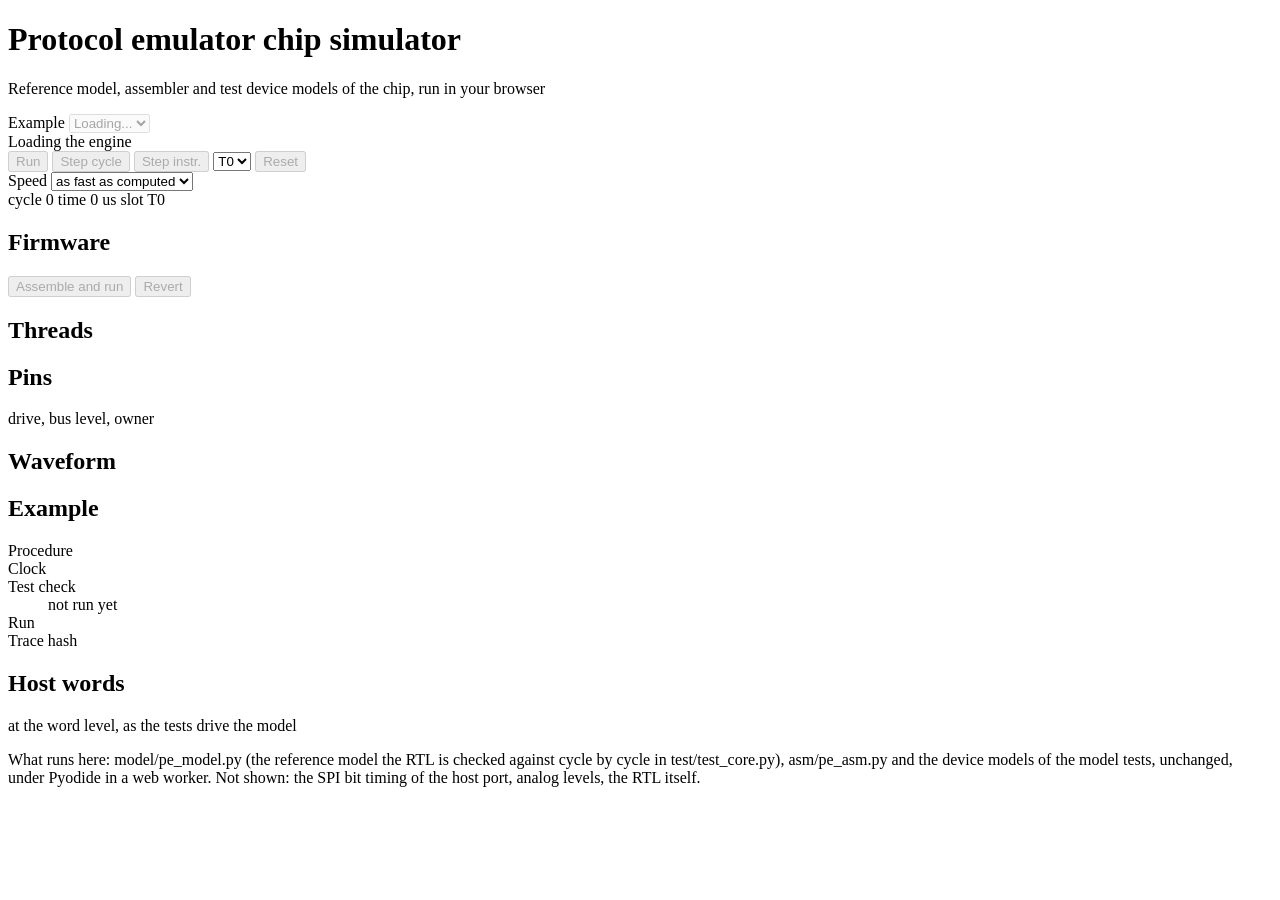
==== sim/index.html @ 9e262dae "Browser simulator: page markup (header, controls, firmware editor, threads, pins, waveform, example " ====
<!doctype html>
<html lang="en">
<head>
<meta charset="utf-8">
<meta name="viewport" content="width=device-width, initial-scale=1">
<title>Protocol emulator simulator</title>
<meta name="description" content="The reference model, assembler and test device models of the protocol emulator chip, running in the browser.">
<link rel="icon" href="data:,">
<link rel="stylesheet" href="style.css">
<script type="importmap">
{
  "imports": {
    "@codemirror/state": "./vendor/codemirror/state/index.js",
    "@codemirror/view": "./vendor/codemirror/view/index.js",
    "@codemirror/commands": "./vendor/codemirror/commands/index.js",
    "@codemirror/language": "./vendor/codemirror/language/index.js",
    "@codemirror/lint": "./vendor/codemirror/lint/index.js",
    "@codemirror/streamparser": "./vendor/codemirror/streamparser/index.js",
    "@lezer/common": "./vendor/codemirror/lezer-common/index.js",
    "@lezer/highlight": "./vendor/codemirror/lezer-highlight/index.js",
    "@marijn/find-cluster-break": "./vendor/codemirror/find-cluster-break/index.js",
    "style-mod": "./vendor/codemirror/style-mod/index.js",
    "w3c-keyname": "./vendor/codemirror/w3c-keyname/index.js",
    "crelt": "./vendor/codemirror/crelt/index.js"
  }
}
</script>
<script type="module" src="app.js"></script>
</head>
<body>
<header class="top">
  <div class="brand">
    <h1>Protocol emulator chip <span>simulator</span></h1>
    <p class="sub" id="sub">Reference model, assembler and test device models of the chip, run in your browser</p>
  </div>
  <div class="pick">
    <label for="example">Example</label>
    <select id="example" disabled><option>Loading...</option></select>
  </div>
  <div class="engine" id="engine"><span class="dot"></span><span id="engine-text">Loading the engine</span></div>
</header>

<nav class="controls" aria-label="Run controls">
  <div class="group">
    <button id="run" class="primary" disabled title="Run or pause (space)">Run</button>
    <button id="step" disabled title="One cycle (right arrow)">Step cycle</button>
    <button id="stepi" disabled title="Until the thread completes an instruction (shift + right arrow)">Step instr.</button>
    <select id="stepi-thread" aria-label="Thread for step instruction"><option value="0">T0</option><option value="1">T1</option><option value="2">T2</option><option value="3">T3</option></select>
    <button id="reset" disabled title="Back to cycle 0">Reset</button>
  </div>
  <div class="group">
    <label for="speed">Speed</label>
    <select id="speed">
      <option value="100">100 cycles/s</option>
      <option value="1000">1,000 cycles/s</option>
      <option value="10000">10,000 cycles/s</option>
      <option value="100000">100,000 cycles/s</option>
      <option value="0" selected>as fast as computed</option>
    </select>
  </div>
  <div class="group cyc">
    <span class="k">cycle</span> <span id="cycle" class="v mono">0</span>
    <span class="k" id="time-label">time</span> <span id="time" class="v mono">0 us</span>
    <span class="k">slot</span> <span id="slot" class="v mono">T0</span>
  </div>
  <div class="group prog"><div class="bar"><div id="bar"></div></div><span id="progress" class="mono"></span></div>
</nav>

<main class="grid">
  <section class="card editor-card" aria-label="Firmware">
    <div class="card-head">
      <h2>Firmware</h2>
      <div class="tabs" id="tabs"></div>
      <div class="head-actions">
        <button id="apply" class="small" disabled title="Assemble the edited files and run the example again">Assemble and run</button>
        <button id="revert" class="small" disabled>Revert</button>
      </div>
    </div>
    <div id="editor" class="editor"></div>
    <div id="asm-msg" class="asm-msg"></div>
  </section>

  <section class="card threads-card" aria-label="Threads">
    <div class="card-head"><h2>Threads</h2><span class="hint" id="state-hint"></span></div>
    <div class="threads" id="threads"></div>
  </section>

  <section class="card pins-card" aria-label="Pins">
    <div class="card-head"><h2>Pins</h2><span class="hint">drive, bus level, owner</span></div>
    <div class="pins-wrap"><table class="pins" id="pins"></table></div>
  </section>

  <section class="card wave-card" aria-label="Waveform">
    <div class="card-head"><h2>Waveform</h2><span class="hint" id="wave-hint"></span></div>
    <div id="wave" class="wave"></div>
  </section>

  <section class="card info-card" aria-label="Example">
    <div class="card-head"><h2 id="ex-title">Example</h2></div>
    <p id="ex-text" class="ex-text"></p>
    <dl class="facts">
      <dt>Procedure</dt><dd id="ex-source" class="mono"></dd>
      <dt>Clock</dt><dd id="ex-clock"></dd>
      <dt>Test check</dt><dd id="ex-check">not run yet</dd>
      <dt>Run</dt><dd id="ex-run"></dd>
      <dt>Trace hash</dt><dd id="ex-hash" class="mono hash"></dd>
    </dl>
  </section>

  <section class="card host-card" aria-label="Host words">
    <div class="card-head"><h2>Host words</h2><span class="hint">at the word level, as the tests drive the model</span></div>
    <div id="host" class="host"></div>
  </section>

  <section class="card check-card" id="check-card" hidden aria-label="Fidelity check">
    <div class="card-head"><h2>Fidelity check: browser against CPython</h2><span class="hint" id="check-hint"></span></div>
    <div class="table-wrap"><table class="check" id="check"></table></div>
    <pre id="check-result" hidden></pre>
  </section>
</main>

<footer class="foot" id="foot">
  <p>What runs here: <span class="mono">model/pe_model.py</span> (the reference model the RTL is checked against cycle by cycle in
  <span class="mono">test/test_core.py</span>), <span class="mono">asm/pe_asm.py</span> and the device models of the model tests, unchanged,
  under Pyodide in a web worker. Not shown: the SPI bit timing of the host port, analog levels, the RTL itself.</p>
  <p id="foot-src"></p>
</footer>
</body>
</html>
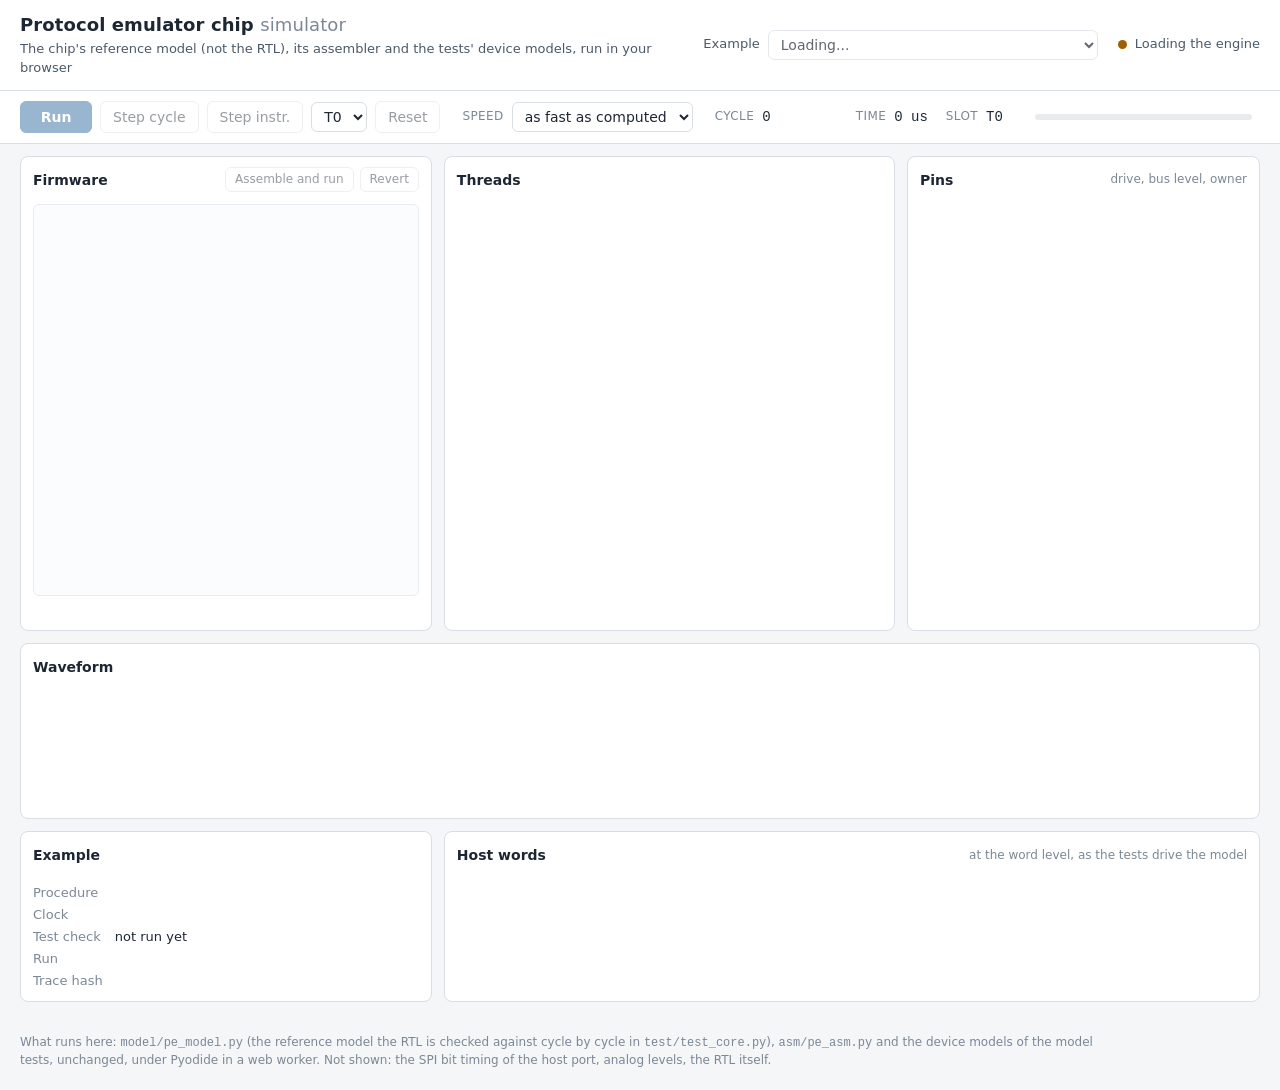
==== commit f463d4fb: "Simulator page: say at the top that it runs the reference model, not the RTL." ====
--- a/sim/index.html
+++ b/sim/index.html
@@ -31,7 +31,7 @@
 <header class="top">
   <div class="brand">
     <h1>Protocol emulator chip <span>simulator</span></h1>
-    <p class="sub" id="sub">Reference model, assembler and test device models of the chip, run in your browser</p>
+    <p class="sub" id="sub">The chip's reference model (not the RTL), its assembler and the tests' device models, run in your browser</p>
   </div>
   <div class="pick">
     <label for="example">Example</label>
--- a/sim/style.css
+++ b/sim/style.css
@@ -0,0 +1,238 @@
+/* SPDX-License-Identifier: Apache-2.0 */
+:root {
+  --bg: #f4f6f8;
+  --card: #ffffff;
+  --line: #d9dee4;
+  --line-soft: #e8ecf0;
+  --fg: #1d2733;
+  --fg-2: #4a5a6a;
+  --fg-3: #7b8896;
+  --accent: #1f5f99;
+  --accent-fg: #ffffff;
+  --ok: #217a3c;
+  --bad: #b3261e;
+  --warn: #9a6200;
+  --t0: #1f6fb2;
+  --t1: #c0581a;
+  --t2: #2c8a47;
+  --t3: #7b4ab5;
+  --t0-bg: rgba(31, 111, 178, 0.13);
+  --t1-bg: rgba(192, 88, 26, 0.13);
+  --t2-bg: rgba(44, 138, 71, 0.13);
+  --t3-bg: rgba(123, 74, 181, 0.13);
+  --code-bg: #fbfcfd;
+  --code-comment: #6f7d8a;
+  --code-keyword: #1f4f8a;
+  --code-number: #0f7b6c;
+  --code-meta: #8a3f8f;
+  --code-label: #7a4b00;
+  --code-reg: #a03c1f;
+  --code-pin: #2d6a2d;
+  --wave-fg: #1d2733;
+  --wave-dim: #7b8896;
+  --wave-line: #1f6fb2;
+  --mono: ui-monospace, "Cascadia Mono", Consolas, "SF Mono", Menlo, monospace;
+  --sans: system-ui, -apple-system, "Segoe UI", Roboto, "Helvetica Neue", Arial, sans-serif;
+  color-scheme: light;
+}
+@media (prefers-color-scheme: dark) {
+  :root:not([data-theme="light"]) {
+    --bg: #12161b; --card: #1a2027; --line: #2c343d; --line-soft: #242b33; --fg: #e3e8ee; --fg-2: #aab5c0; --fg-3: #7d8995;
+    --accent: #4b8fd1; --accent-fg: #0d1117; --ok: #5cc27a; --bad: #f2877e; --warn: #e0b04f;
+    --t0: #5aa2e6; --t1: #ec8a4f; --t2: #5cc27a; --t3: #ad8be0;
+    --t0-bg: rgba(90, 162, 230, 0.18); --t1-bg: rgba(236, 138, 79, 0.18); --t2-bg: rgba(92, 194, 122, 0.18); --t3-bg: rgba(173, 139, 224, 0.18);
+    --code-bg: #161b21; --code-comment: #7d8995; --code-keyword: #8fbbe8; --code-number: #6fcfbf; --code-meta: #d49ad8;
+    --code-label: #e3b25e; --code-reg: #f0a080; --code-pin: #9fd49f; --wave-fg: #e3e8ee; --wave-dim: #7d8995; --wave-line: #5aa2e6;
+    color-scheme: dark;
+  }
+}
+:root[data-theme="dark"] {
+  --bg: #12161b; --card: #1a2027; --line: #2c343d; --line-soft: #242b33; --fg: #e3e8ee; --fg-2: #aab5c0; --fg-3: #7d8995;
+  --accent: #4b8fd1; --accent-fg: #0d1117; --ok: #5cc27a; --bad: #f2877e; --warn: #e0b04f;
+  --t0: #5aa2e6; --t1: #ec8a4f; --t2: #5cc27a; --t3: #ad8be0;
+  --t0-bg: rgba(90, 162, 230, 0.18); --t1-bg: rgba(236, 138, 79, 0.18); --t2-bg: rgba(92, 194, 122, 0.18); --t3-bg: rgba(173, 139, 224, 0.18);
+  --code-bg: #161b21; --code-comment: #7d8995; --code-keyword: #8fbbe8; --code-number: #6fcfbf; --code-meta: #d49ad8;
+  --code-label: #e3b25e; --code-reg: #f0a080; --code-pin: #9fd49f; --wave-fg: #e3e8ee; --wave-dim: #7d8995; --wave-line: #5aa2e6;
+  color-scheme: dark;
+}
+
+* { box-sizing: border-box; }
+[hidden] { display: none !important; }
+html, body { margin: 0; }
+body { background: var(--bg); color: var(--fg); font: 14px/1.45 var(--sans); }
+.mono { font-family: var(--mono); font-variant-numeric: tabular-nums; }
+h1, h2 { margin: 0; font-weight: 600; }
+button, select { font: inherit; color: inherit; }
+
+/* header */
+.top { display: flex; align-items: center; gap: 20px; padding: 12px 20px; background: var(--card); border-bottom: 1px solid var(--line); }
+.brand { flex: 1 1 auto; min-width: 0; }
+.brand h1 { font-size: 18px; letter-spacing: 0.1px; }
+.brand h1 span { color: var(--fg-3); font-weight: 500; }
+.sub { margin: 2px 0 0; color: var(--fg-2); font-size: 13px; }
+.pick { display: flex; align-items: center; gap: 8px; }
+.pick label { color: var(--fg-2); font-size: 13px; }
+.pick select { min-width: 330px; max-width: 420px; }
+select { background: var(--card); border: 1px solid var(--line); border-radius: 6px; padding: 5px 8px; }
+.engine { display: flex; align-items: center; gap: 8px; font-size: 13px; color: var(--fg-2); white-space: nowrap; }
+.engine .dot { width: 9px; height: 9px; border-radius: 50%; background: var(--warn); flex: none; }
+.engine.ready .dot { background: var(--ok); }
+.engine.busy .dot { background: var(--accent); animation: pulse 1s infinite alternate; }
+.engine.error .dot { background: var(--bad); }
+@keyframes pulse { from { opacity: 1; } to { opacity: 0.35; } }
+
+/* controls */
+.controls { display: flex; flex-wrap: wrap; align-items: center; gap: 10px 22px; padding: 10px 20px; border-bottom: 1px solid var(--line); background: var(--card); }
+.group { display: flex; align-items: center; gap: 8px; }
+.group label, .k { color: var(--fg-3); font-size: 12px; text-transform: uppercase; letter-spacing: 0.4px; }
+.v { font-size: 14px; min-width: 2ch; }
+.cyc .v { margin-right: 10px; }
+#cycle { min-width: 9ch; display: inline-block; }
+button { background: var(--card); border: 1px solid var(--line); border-radius: 6px; padding: 5px 12px; cursor: pointer; }
+button:hover:not(:disabled) { border-color: var(--accent); }
+button:disabled { opacity: 0.45; cursor: default; }
+button.primary { background: var(--accent); border-color: var(--accent); color: var(--accent-fg); min-width: 72px; font-weight: 600; }
+button.small { padding: 3px 9px; font-size: 12px; }
+.prog { flex: 1 1 200px; min-width: 160px; justify-content: flex-end; }
+.bar { flex: 1; max-width: 260px; height: 6px; background: var(--line-soft); border-radius: 3px; overflow: hidden; }
+#bar { height: 100%; width: 0; background: var(--accent); transition: width 0.15s; }
+#progress { font-size: 12px; color: var(--fg-2); white-space: nowrap; }
+
+/* grid */
+.grid {
+  display: grid; gap: 12px; padding: 12px 20px;
+  grid-template-columns: minmax(0, 1.05fr) minmax(0, 1.15fr) minmax(0, 0.9fr);
+  grid-template-areas: "editor threads pins" "wave wave wave" "info host host" "check check check";
+}
+.editor-card { grid-area: editor; }
+.threads-card { grid-area: threads; }
+.pins-card { grid-area: pins; }
+.wave-card { grid-area: wave; }
+.info-card { grid-area: info; }
+.host-card { grid-area: host; }
+.check-card { grid-area: check; }
+.card { background: var(--card); border: 1px solid var(--line); border-radius: 8px; padding: 10px 12px; min-width: 0; display: flex; flex-direction: column; }
+.card-head { display: flex; align-items: center; gap: 10px; margin-bottom: 8px; min-height: 26px; }
+.card-head h2 { font-size: 14px; }
+.hint { color: var(--fg-3); font-size: 12px; margin-left: auto; text-align: right; }
+.head-actions { margin-left: auto; display: flex; gap: 6px; }
+
+/* editor */
+.tabs { display: flex; gap: 2px; overflow-x: auto; min-width: 0; }
+.editor-card .card-head { flex-wrap: wrap; row-gap: 4px; }
+.editor-card .tabs { order: 3; flex-basis: 100%; }
+.tab { border: 1px solid transparent; border-radius: 5px; padding: 2px 8px; font: 12px var(--mono); color: var(--fg-2); background: none; white-space: nowrap; }
+.tab .pc-tags { vertical-align: 1px; }
+.tab.on { border-color: var(--line); background: var(--code-bg); color: var(--fg); }
+.tab.edited::after { content: " *"; color: var(--warn); }
+.editor { height: 392px; border: 1px solid var(--line-soft); border-radius: 6px; overflow: hidden; background: var(--code-bg); }
+.editor .cm-editor { height: 100%; font-size: 12.5px; background: var(--code-bg); color: var(--fg); }
+.editor .cm-scroller { font-family: var(--mono); line-height: 1.5; }
+.editor .cm-gutters { background: var(--code-bg); border-right: 1px solid var(--line-soft); color: var(--fg-3); }
+.editor .cm-content { caret-color: var(--fg); }
+.editor .cm-activeLineGutter { background: transparent; color: var(--fg); }
+.editor .cm-pc-t0 { background: var(--t0-bg); }
+.editor .cm-pc-t1 { background: var(--t1-bg); }
+.editor .cm-pc-t2 { background: var(--t2-bg); }
+.editor .cm-pc-t3 { background: var(--t3-bg); }
+.editor .cm-pc-gutter { min-width: 26px; }
+.pc-tags { display: inline-flex; gap: 1px; padding: 0 2px; }
+.pc-tag { font: 600 9px/14px var(--sans); color: #fff; border-radius: 3px; padding: 0 2px; margin-top: 2px; }
+.pc-tag.t0 { background: var(--t0); } .pc-tag.t1 { background: var(--t1); } .pc-tag.t2 { background: var(--t2); } .pc-tag.t3 { background: var(--t3); }
+.asm-msg { min-height: 18px; margin-top: 6px; font: 12px var(--mono); color: var(--fg-2); white-space: pre-wrap; }
+.asm-msg.err { color: var(--bad); }
+
+/* threads */
+.threads { display: grid; grid-template-columns: 1fr 1fr; gap: 8px; }
+.th { border: 1px solid var(--line-soft); border-left: 4px solid var(--tc); border-radius: 6px; padding: 7px 9px; font-size: 12.5px; min-width: 0; }
+.th.slot { box-shadow: 0 0 0 2px var(--tc) inset; border-left-width: 4px; }
+.th.idle { opacity: 0.55; }
+.th-head { display: flex; align-items: center; gap: 6px; margin-bottom: 4px; }
+.th-head b { color: var(--tc); font-size: 13px; }
+.badge { font: 600 10.5px/16px var(--sans); padding: 0 6px; border-radius: 8px; background: var(--line-soft); color: var(--fg-2); letter-spacing: 0.3px; }
+.badge.on { background: var(--ok); color: #fff; }
+.badge.late { background: var(--warn); color: #fff; }
+.badge.err { background: var(--bad); color: #fff; }
+.badge.off { background: transparent; color: var(--fg-3); box-shadow: inset 0 0 0 1px var(--line); opacity: 0.7; }
+.th-pc { font-family: var(--mono); color: var(--fg-2); overflow: hidden; text-overflow: ellipsis; white-space: nowrap; margin-bottom: 4px; }
+.regs { display: grid; grid-template-columns: auto auto 1fr auto auto 1fr; gap: 1px 6px; font-family: var(--mono); font-variant-numeric: tabular-nums; white-space: nowrap; }
+.regs .rd { color: var(--fg-3); font-size: 11px; overflow: hidden; text-overflow: ellipsis; }
+.th-head { white-space: nowrap; }
+.regs .rk { color: var(--fg-3); }
+.flags { display: flex; gap: 4px; margin-top: 4px; font-family: var(--mono); align-items: center; }
+.flag { padding: 0 4px; border-radius: 3px; color: var(--fg-3); border: 1px solid var(--line-soft); font-size: 11px; }
+.flag.set { color: var(--fg); border-color: var(--fg-3); font-weight: 600; }
+.fifo { margin-left: auto; color: var(--fg-3); font-size: 11px; }
+.waits { margin-top: 4px; min-height: 17px; color: var(--fg-2); font-size: 12px; overflow: hidden; text-overflow: ellipsis; white-space: nowrap; }
+.waits b { color: var(--fg-3); font-weight: 500; }
+
+/* pins */
+.pins-wrap { overflow: auto; max-height: 430px; }
+table { border-collapse: collapse; width: 100%; }
+.pins th, .pins td { padding: 2px 6px; text-align: left; font-size: 12px; border-bottom: 1px solid var(--line-soft); white-space: nowrap; }
+.pins th { color: var(--fg-3); font-weight: 500; font-size: 11px; text-transform: uppercase; letter-spacing: 0.3px; position: sticky; top: 0; background: var(--card); }
+.pins td.mono { font-size: 12px; }
+.pins tr.unused td { color: var(--fg-3); opacity: 0.6; }
+.pins .fn { color: var(--fg-2); }
+.lvl { display: inline-block; width: 18px; text-align: center; border-radius: 3px; font: 600 11px/16px var(--mono); }
+.lvl.h { background: var(--accent); color: var(--accent-fg); }
+.lvl.l { background: var(--line-soft); color: var(--fg); }
+.own { font-weight: 600; }
+.own.t0 { color: var(--t0); } .own.t1 { color: var(--t1); } .own.t2 { color: var(--t2); } .own.t3 { color: var(--t3); }
+
+/* wave */
+.wave { min-height: 120px; --wave-fg: var(--fg); }
+
+/* info */
+.ex-text { margin: 0 0 8px; color: var(--fg-2); }
+.facts { display: grid; grid-template-columns: auto 1fr; gap: 3px 12px; margin: 0; font-size: 13px; }
+.facts dt { color: var(--fg-3); }
+.facts dd { margin: 0; min-width: 0; overflow-wrap: anywhere; }
+.hash { font-size: 11.5px; }
+.pass { color: var(--ok); font-weight: 600; }
+.fail { color: var(--bad); font-weight: 600; }
+
+/* host */
+.host { display: grid; grid-template-columns: repeat(4, minmax(0, 1fr)); gap: 8px; }
+.hcol { border: 1px solid var(--line-soft); border-top: 3px solid var(--tc); border-radius: 6px; padding: 5px 8px; font-size: 12px; min-width: 0; }
+.hcol h3 { margin: 0 0 3px; font-size: 12px; color: var(--tc); }
+.hcol .dir { color: var(--fg-3); font-size: 11px; margin-top: 3px; }
+.hcol ol { list-style: none; margin: 0; padding: 0; font-family: var(--mono); font-size: 11.5px; }
+.hcol li { display: flex; justify-content: space-between; gap: 6px; }
+.hcol li span:first-child { color: var(--fg-3); }
+
+/* check */
+.table-wrap { overflow-x: auto; }
+.check th, .check td { padding: 3px 8px; border-bottom: 1px solid var(--line-soft); font-size: 12px; text-align: left; white-space: nowrap; }
+.check th { color: var(--fg-3); font-weight: 500; }
+.check td.r { text-align: right; }
+
+.foot { padding: 4px 20px 18px; color: var(--fg-3); font-size: 12px; }
+.foot p { margin: 4px 0; max-width: 1100px; }
+.foot a { color: var(--accent); }
+
+@media (max-width: 1100px) {
+  .grid { grid-template-columns: minmax(0, 1fr) minmax(0, 1fr); grid-template-areas: "editor threads" "pins threads" "wave wave" "info host" "check check"; }
+}
+@media (max-width: 760px) {
+  .top { flex-wrap: wrap; gap: 8px 12px; padding: 10px 16px; }
+  .brand { flex-basis: 100%; }
+  .brand h1 { font-size: 16px; }
+  .sub { font-size: 12px; }
+  .pick { flex: 1 1 auto; min-width: 0; }
+  .pick select { min-width: 0; width: 100%; max-width: none; }
+  .engine { flex-basis: 100%; }
+  .controls { padding: 8px 16px; gap: 8px 12px; }
+  .controls .group:first-child { flex-wrap: wrap; }
+  .prog { flex-basis: 100%; justify-content: flex-start; }
+  .grid { grid-template-columns: minmax(0, 1fr); grid-template-areas: "threads" "editor" "pins" "wave" "info" "host" "check"; padding: 10px 16px; gap: 10px; }
+  .editor { height: 300px; }
+  .threads { grid-template-columns: minmax(0, 1fr); gap: 6px; }
+  .th { padding: 6px 8px; font-size: 12px; }
+  .host { grid-template-columns: 1fr 1fr; }
+  .card-head { flex-wrap: wrap; }
+  .hint { margin-left: 0; text-align: left; flex-basis: 100%; }
+  .head-actions { margin-left: 0; }
+  .foot { padding: 4px 16px 16px; }
+}
+.th.idle .th-pc { white-space: normal; }
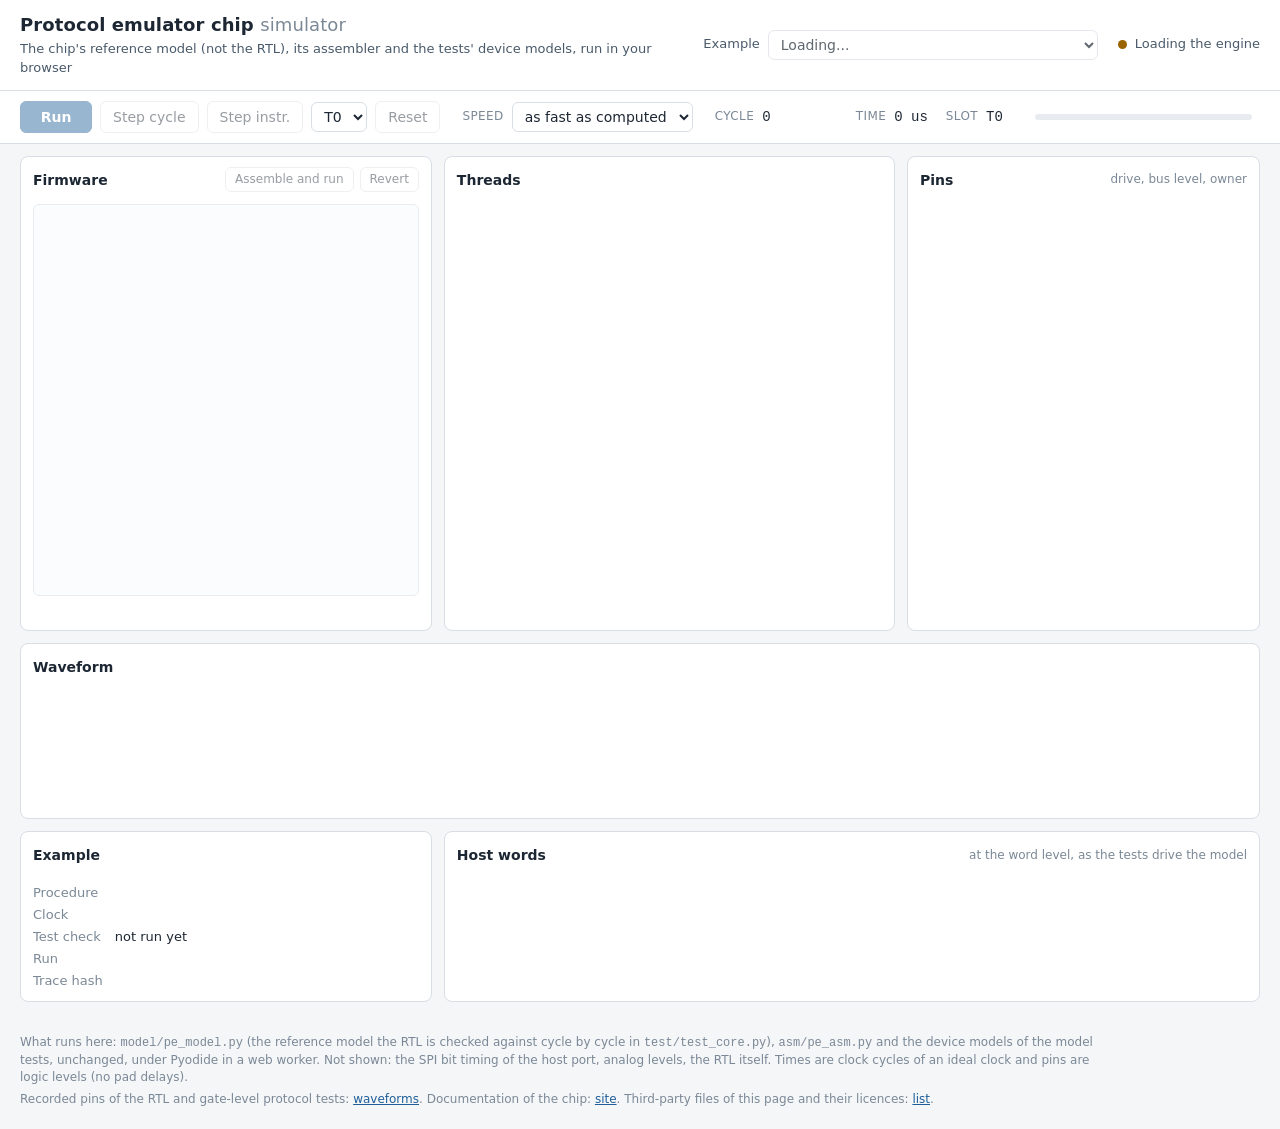
==== commit ab0cf8ea: "Simulator page: state the conditions (ideal clock, logic levels) and link the recorded waveforms, th" ====
--- a/sim/index.html
+++ b/sim/index.html
@@ -122,7 +122,11 @@
 <footer class="foot" id="foot">
   <p>What runs here: <span class="mono">model/pe_model.py</span> (the reference model the RTL is checked against cycle by cycle in
   <span class="mono">test/test_core.py</span>), <span class="mono">asm/pe_asm.py</span> and the device models of the model tests, unchanged,
-  under Pyodide in a web worker. Not shown: the SPI bit timing of the host port, analog levels, the RTL itself.</p>
+  under Pyodide in a web worker. Not shown: the SPI bit timing of the host port, analog levels, the RTL itself.
+  Times are clock cycles of an ideal clock and pins are logic levels (no pad delays).</p>
+  <p>Recorded pins of the RTL and gate-level protocol tests: <a href="wave/demo.html">waveforms</a>.
+  Documentation of the chip: <a href="../">site</a>. Third-party files of this page and their licences:
+  <a href="vendor/README.md">list</a>.</p>
   <p id="foot-src"></p>
 </footer>
 </body>
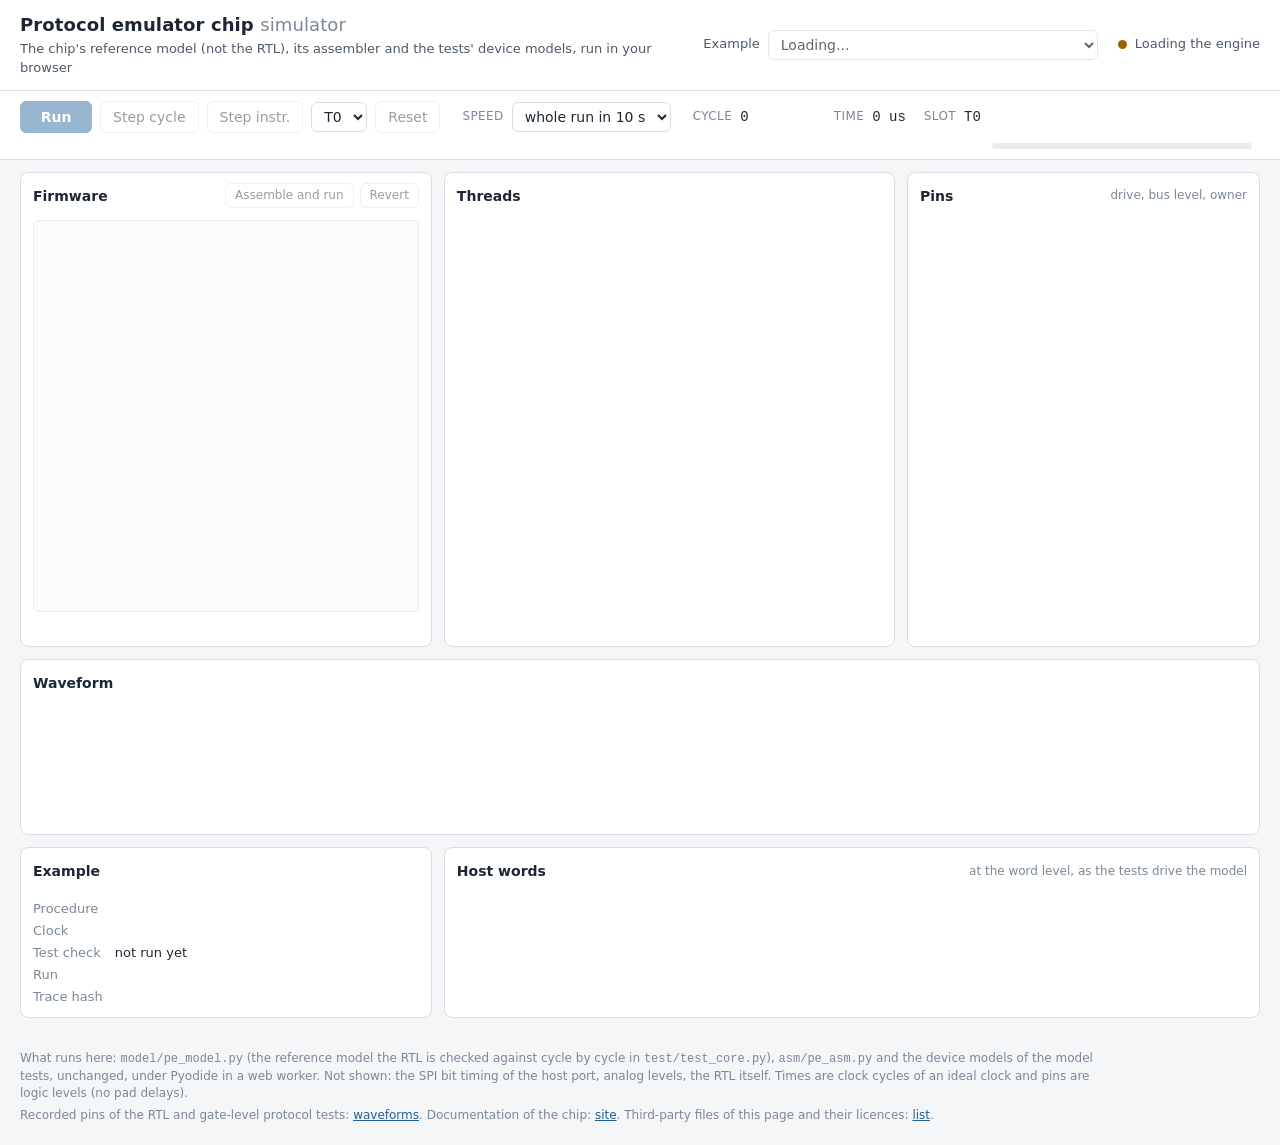
==== commit 391487a8: "Simulator page: replay speeds timed by the wall clock, default the whole run in 10 s; "as fast as co" ====
--- a/sim/index.html
+++ b/sim/index.html
@@ -51,11 +51,12 @@
   <div class="group">
     <label for="speed">Speed</label>
     <select id="speed">
+      <option value="-10" selected>whole run in 10 s</option>
+      <option value="-30">whole run in 30 s</option>
       <option value="100">100 cycles/s</option>
       <option value="1000">1,000 cycles/s</option>
       <option value="10000">10,000 cycles/s</option>
       <option value="100000">100,000 cycles/s</option>
-      <option value="0" selected>as fast as computed</option>
     </select>
   </div>
   <div class="group cyc">
@@ -126,7 +127,7 @@
   Times are clock cycles of an ideal clock and pins are logic levels (no pad delays).</p>
   <p>Recorded pins of the RTL and gate-level protocol tests: <a href="wave/demo.html">waveforms</a>.
   Documentation of the chip: <a href="../">site</a>. Third-party files of this page and their licences:
-  <a href="vendor/README.md">list</a>.</p>
+  <a href="vendor/NOTICE.txt">list</a>.</p>
   <p id="foot-src"></p>
 </footer>
 </body>
--- a/sim/style.css
+++ b/sim/style.css
@@ -93,10 +93,10 @@
 button:disabled { opacity: 0.45; cursor: default; }
 button.primary { background: var(--accent); border-color: var(--accent); color: var(--accent-fg); min-width: 72px; font-weight: 600; }
 button.small { padding: 3px 9px; font-size: 12px; }
-.prog { flex: 1 1 200px; min-width: 160px; justify-content: flex-end; }
+.prog { flex: 1 1 260px; min-width: 0; justify-content: flex-end; }
 .bar { flex: 1; max-width: 260px; height: 6px; background: var(--line-soft); border-radius: 3px; overflow: hidden; }
 #bar { height: 100%; width: 0; background: var(--accent); transition: width 0.15s; }
-#progress { font-size: 12px; color: var(--fg-2); white-space: nowrap; }
+#progress { font-size: 12px; color: var(--fg-2); min-width: 0; overflow-wrap: anywhere; }
 
 /* grid */
 .grid {
@@ -221,7 +221,8 @@
   .sub { font-size: 12px; }
   .pick { flex: 1 1 auto; min-width: 0; }
   .pick select { min-width: 0; width: 100%; max-width: none; }
-  .engine { flex-basis: 100%; }
+  .engine { flex-basis: 100%; white-space: normal; }
+  .controls .cyc { flex-wrap: wrap; row-gap: 2px; }
   .controls { padding: 8px 16px; gap: 8px 12px; }
   .controls .group:first-child { flex-wrap: wrap; }
   .prog { flex-basis: 100%; justify-content: flex-start; }
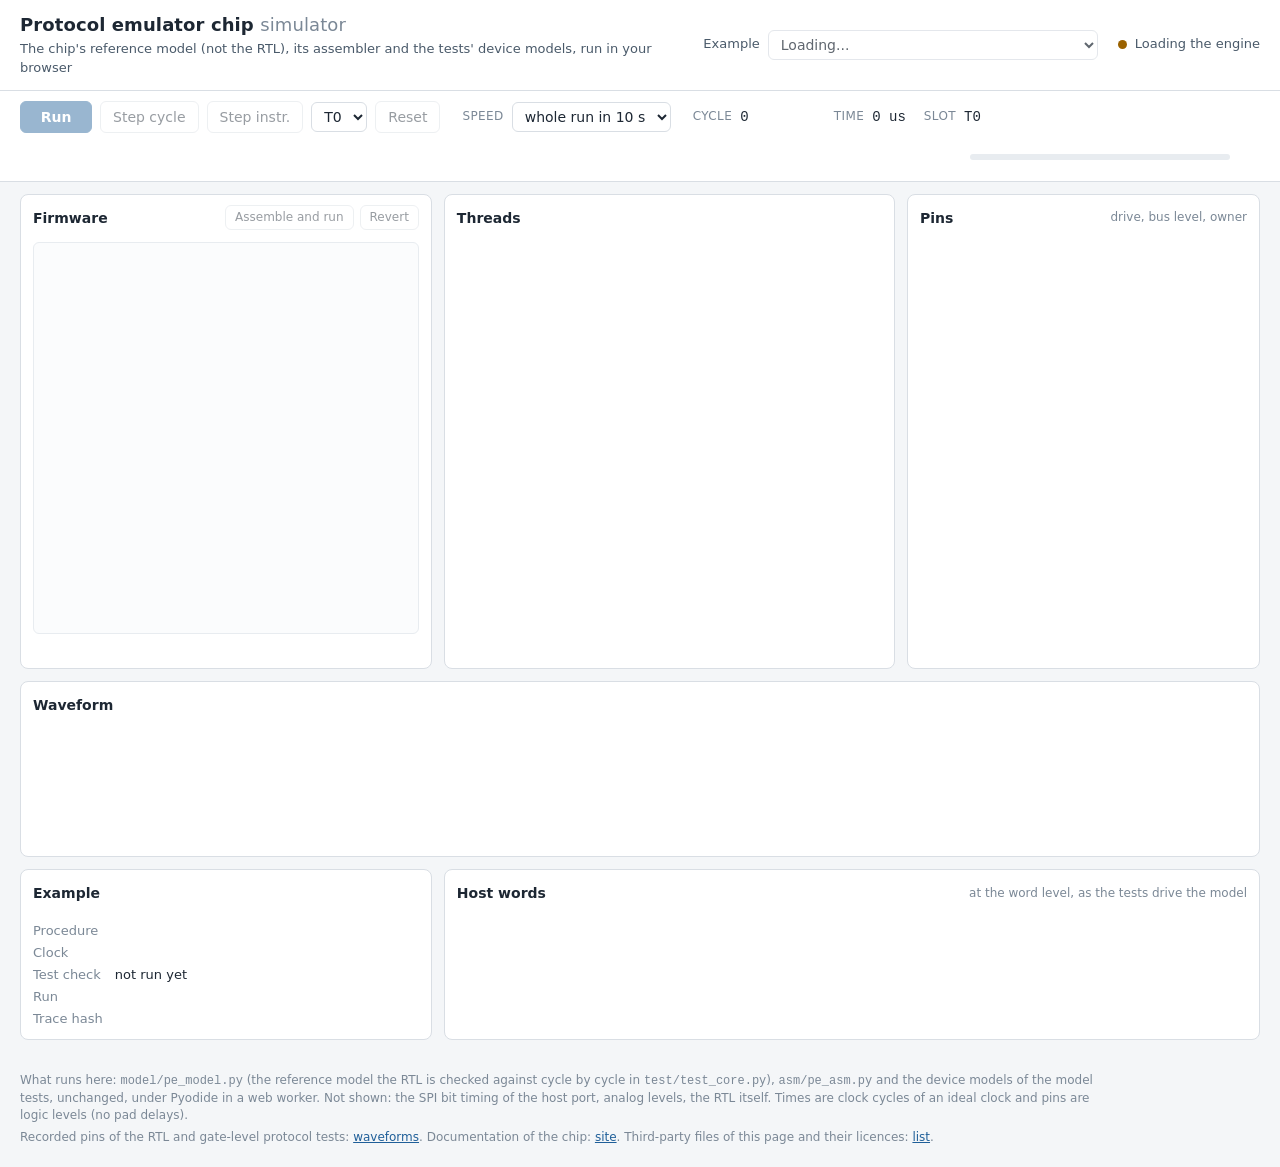
==== commit 183bafd5: "Simulator page: the status line next to the main button (role=status, WCAG 2.2 SC 4.1.3) and a secon" ====
--- a/sim/index.html
+++ b/sim/index.html
@@ -64,7 +64,8 @@
     <span class="k" id="time-label">time</span> <span id="time" class="v mono">0 us</span>
     <span class="k">slot</span> <span id="slot" class="v mono">T0</span>
   </div>
-  <div class="group prog"><div class="bar"><div id="bar"></div></div><span id="progress" class="mono"></span></div>
+  <div class="group prog"><div class="bar" title="light: cycles computed; dark: the cursor"><div id="bar-done"></div><div id="bar"></div></div><span id="progress" class="mono"></span></div>
+  <p id="status" class="status" role="status" aria-live="polite"></p>
 </nav>
 
 <main class="grid">
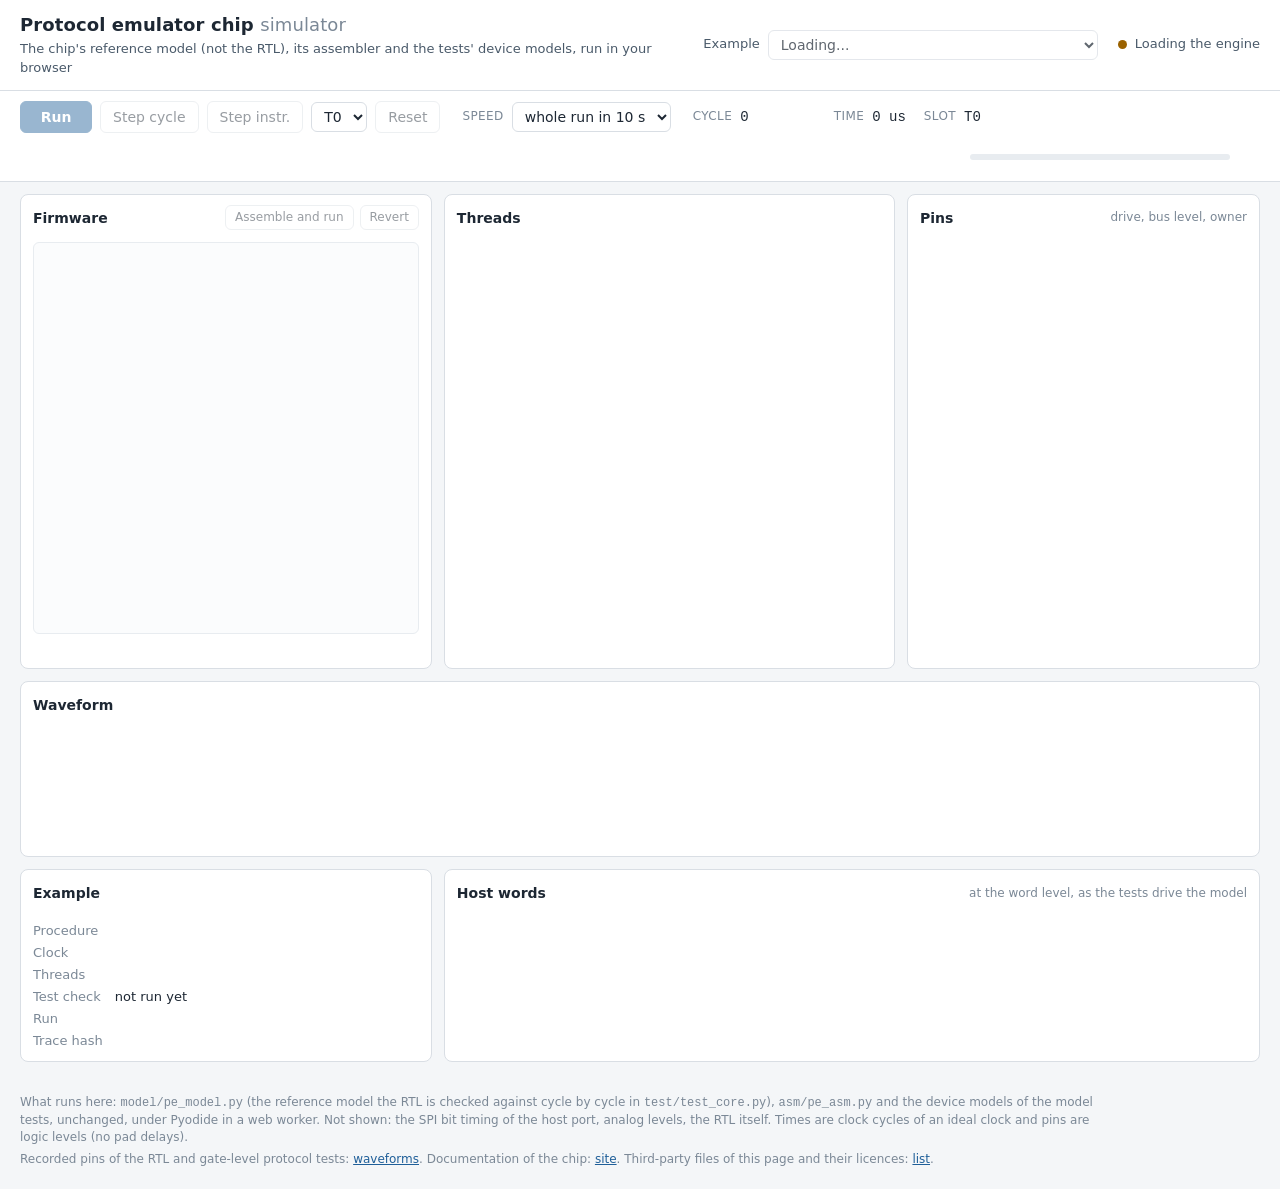
==== commit 253508ea: "Simulator page: the example card names the threads the example uses and why the others stay stopped." ====
--- a/sim/index.html
+++ b/sim/index.html
@@ -103,6 +103,7 @@
     <dl class="facts">
       <dt>Procedure</dt><dd id="ex-source" class="mono"></dd>
       <dt>Clock</dt><dd id="ex-clock"></dd>
+      <dt>Threads</dt><dd id="ex-threads"></dd>
       <dt>Test check</dt><dd id="ex-check">not run yet</dd>
       <dt>Run</dt><dd id="ex-run"></dd>
       <dt>Trace hash</dt><dd id="ex-hash" class="mono hash"></dd>
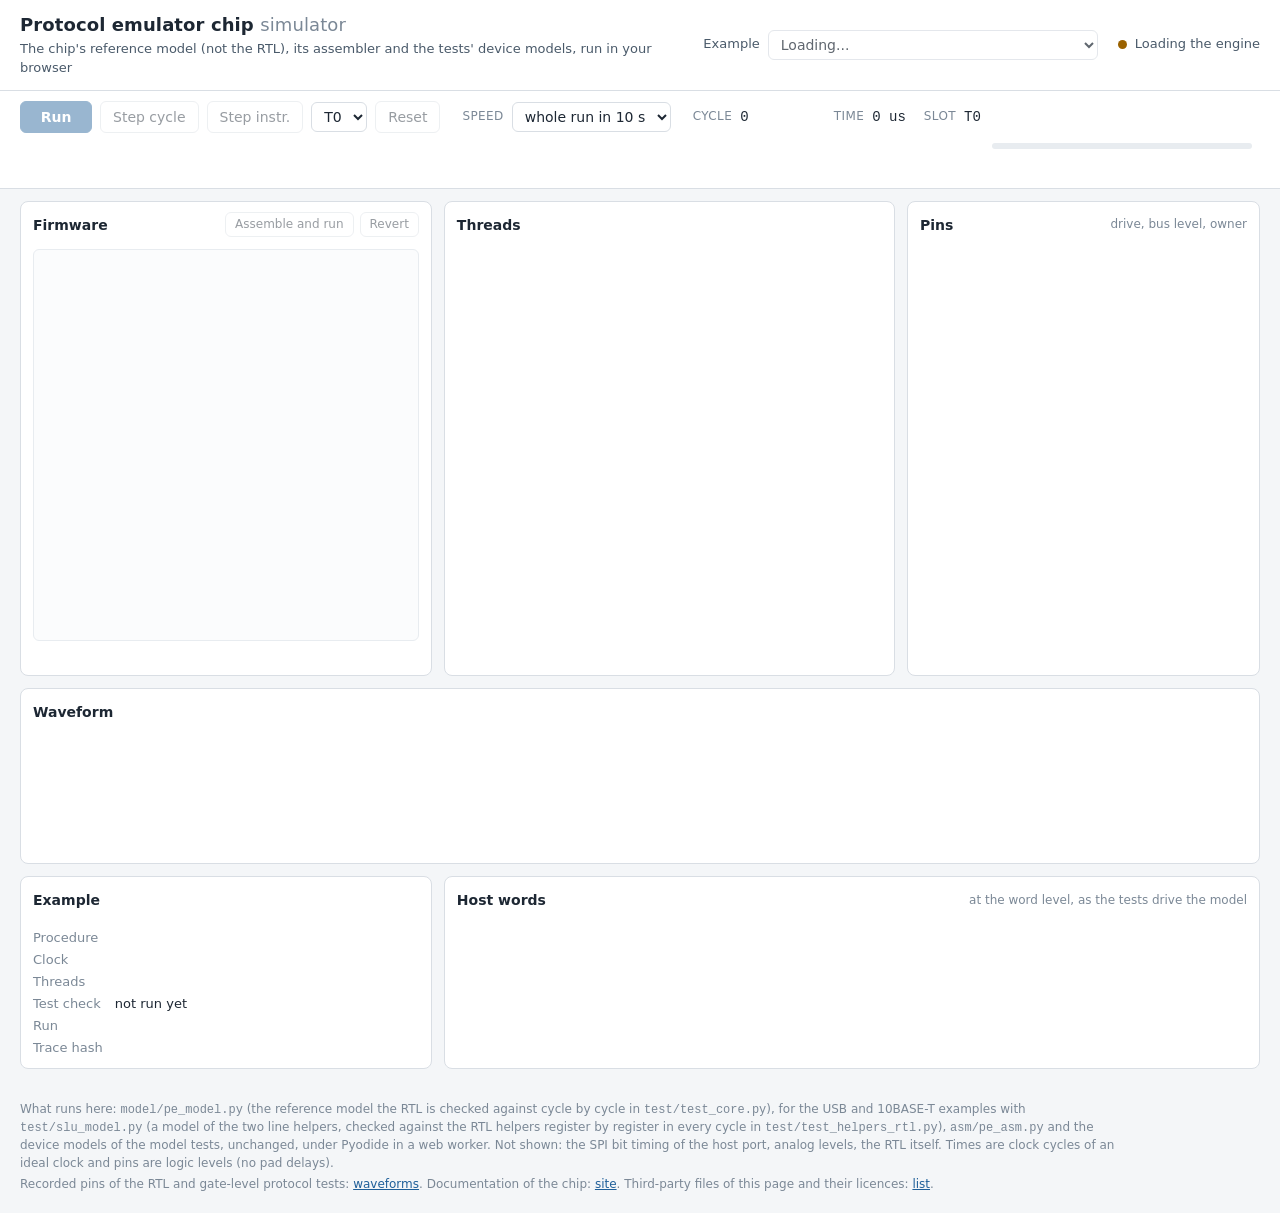
==== commit 9af16651: "Simulator follows the final chip: USB and 10BASE-T examples on the helper model, helper pins, decode" ====
--- a/sim/index.html
+++ b/sim/index.html
@@ -124,7 +124,9 @@
 
 <footer class="foot" id="foot">
   <p>What runs here: <span class="mono">model/pe_model.py</span> (the reference model the RTL is checked against cycle by cycle in
-  <span class="mono">test/test_core.py</span>), <span class="mono">asm/pe_asm.py</span> and the device models of the model tests, unchanged,
+  <span class="mono">test/test_core.py</span>), for the USB and 10BASE-T examples with <span class="mono">test/slu_model.py</span> (a model of
+  the two line helpers, checked against the RTL helpers register by register in every cycle in <span class="mono">test/test_helpers_rtl.py</span>),
+  <span class="mono">asm/pe_asm.py</span> and the device models of the model tests, unchanged,
   under Pyodide in a web worker. Not shown: the SPI bit timing of the host port, analog levels, the RTL itself.
   Times are clock cycles of an ideal clock and pins are logic levels (no pad delays).</p>
   <p>Recorded pins of the RTL and gate-level protocol tests: <a href="wave/demo.html">waveforms</a>.
--- a/sim/style.css
+++ b/sim/style.css
@@ -95,7 +95,10 @@
 button.small { padding: 3px 9px; font-size: 12px; }
 .prog { flex: 1 1 260px; min-width: 0; justify-content: flex-end; }
 .bar { flex: 1; max-width: 260px; height: 6px; background: var(--line-soft); border-radius: 3px; overflow: hidden; }
-#bar { height: 100%; width: 0; background: var(--accent); transition: width 0.15s; }
+.bar { position: relative; }
+#bar, #bar-done { position: absolute; left: 0; top: 0; height: 100%; width: 0; background: var(--accent); }
+#bar-done { opacity: 0.3; }
+.status { flex-basis: 100%; margin: 0; min-height: 19px; font-size: 13px; color: var(--fg); overflow-wrap: anywhere; }
 #progress { font-size: 12px; color: var(--fg-2); min-width: 0; overflow-wrap: anywhere; }
 
 /* grid */
@@ -237,3 +240,5 @@
   .foot { padding: 4px 16px 16px; }
 }
 .th.idle .th-pc { white-space: normal; }
+.th.helper { grid-column: 1 / -1; }
+.th.helper .th-pc, .th.helper .waits { white-space: normal; }
